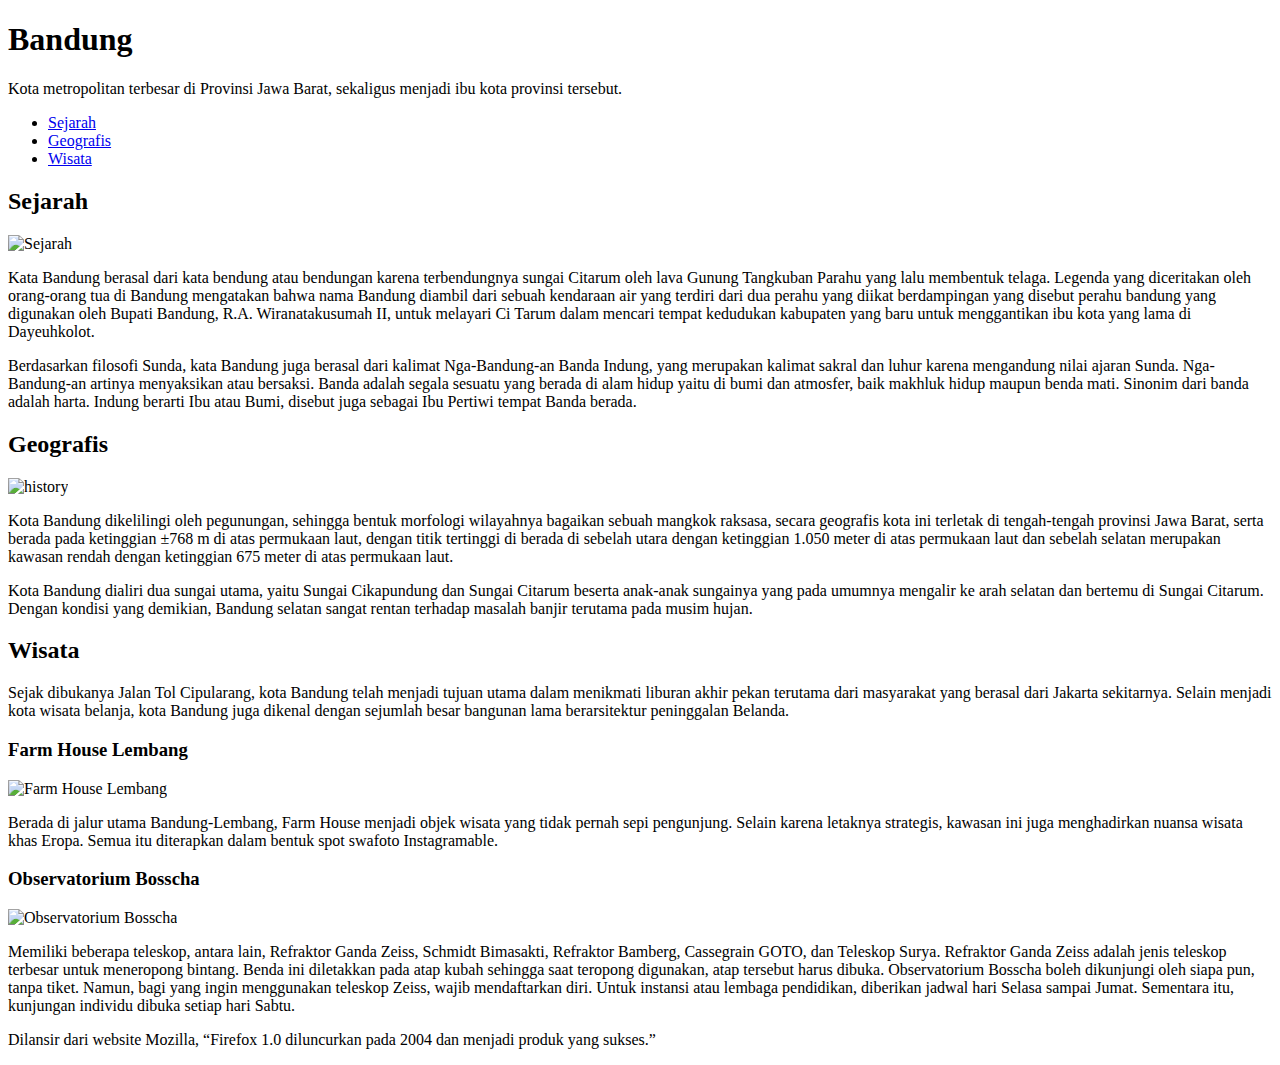
==== index.html @ aed91093 "anchor" ====
<!DOCTYPE html>
<html>
<head>	

<meta charset = "utf-8">
<title> Halaman Profil Bandung </title>
</head>

<body>
<h1>Bandung</h1>
<p>Kota metropolitan terbesar di Provinsi Jawa Barat, sekaligus menjadi ibu kota provinsi tersebut.</p>
 
<ul>
    <li><a href = "#Sejarah">Sejarah</a></li>
    <li><a href = "#Geografis">Geografis</a></li>
    <li><a href="#Wisata">Wisata</a></li>
</ul>

<h2 id="Sejarah">Sejarah</h2>
<img src="D:\assets\history bandung.jpeg" alt = "Sejarah" width="500">
<p>Kata Bandung berasal dari kata bendung atau bendungan karena terbendungnya sungai Citarum oleh lava Gunung Tangkuban Parahu yang lalu membentuk telaga. Legenda yang diceritakan oleh orang-orang tua di Bandung mengatakan bahwa nama Bandung diambil dari sebuah kendaraan air yang terdiri dari dua perahu yang diikat berdampingan yang disebut perahu bandung yang digunakan oleh Bupati Bandung, R.A. Wiranatakusumah II, untuk melayari Ci Tarum dalam mencari tempat kedudukan kabupaten yang baru untuk menggantikan ibu kota yang lama di Dayeuhkolot.</p>
 
 
Berdasarkan filosofi Sunda, kata Bandung juga berasal dari kalimat Nga-Bandung-an Banda Indung, yang merupakan kalimat sakral dan luhur karena mengandung nilai ajaran Sunda. Nga-Bandung-an artinya menyaksikan atau bersaksi. Banda adalah segala sesuatu yang berada di alam hidup yaitu di bumi dan atmosfer, baik makhluk hidup maupun benda mati. Sinonim dari banda adalah harta. Indung berarti Ibu atau Bumi, disebut juga sebagai Ibu Pertiwi tempat Banda berada.
 
 
<h2 id="Geografis">Geografis</h2>
<img src="D:\assets\geografis bandung.jpeg" alt="history" width="500">
<p>Kota Bandung dikelilingi oleh pegunungan, sehingga bentuk morfologi wilayahnya bagaikan sebuah mangkok raksasa, secara geografis kota ini terletak di tengah-tengah provinsi Jawa Barat, serta berada pada ketinggian ±768 m di atas permukaan laut, dengan titik tertinggi di berada di sebelah utara dengan ketinggian 1.050 meter di atas permukaan laut dan sebelah selatan merupakan kawasan rendah dengan ketinggian 675 meter di atas permukaan laut.</p>
 
 
Kota Bandung dialiri dua sungai utama, yaitu Sungai Cikapundung dan Sungai Citarum beserta anak-anak sungainya yang pada umumnya mengalir ke arah selatan dan bertemu di Sungai Citarum. Dengan kondisi yang demikian, Bandung selatan sangat rentan terhadap masalah banjir terutama pada musim hujan.
 
<ol start="10" >


</ol>
<h2 id="Wisata">Wisata</h2>
Sejak dibukanya Jalan Tol Cipularang, kota Bandung telah menjadi tujuan utama dalam menikmati liburan akhir pekan terutama dari masyarakat yang berasal dari Jakarta sekitarnya. Selain menjadi kota wisata belanja, kota Bandung juga dikenal dengan sejumlah besar bangunan lama berarsitektur peninggalan Belanda.

 
<h3>Farm House Lembang</h3>
<img src="D:\assets\farm house bandung.jpeg" alt="Farm House Lembang" width="500">
<p>Berada di jalur utama Bandung-Lembang, Farm House menjadi objek wisata yang tidak pernah sepi pengunjung. Selain karena letaknya strategis, kawasan ini juga menghadirkan nuansa wisata khas Eropa. Semua itu diterapkan dalam bentuk spot swafoto Instagramable.</p>
 
 
<h3>Observatorium Bosscha</h3>
<img src="D:\assets\bosschaBandung.jpeg" alt="Observatorium Bosscha" width="500">
<p>Memiliki beberapa teleskop, antara lain, Refraktor Ganda Zeiss, Schmidt Bimasakti, Refraktor Bamberg, Cassegrain GOTO, dan Teleskop Surya. Refraktor Ganda Zeiss adalah jenis teleskop terbesar untuk meneropong bintang. Benda ini diletakkan pada atap kubah sehingga saat teropong digunakan, atap tersebut harus dibuka. Observatorium Bosscha boleh dikunjungi oleh siapa pun, tanpa tiket. Namun, bagi yang ingin menggunakan teleskop Zeiss, wajib mendaftarkan diri. Untuk instansi atau lembaga pendidikan, diberikan jadwal hari Selasa sampai Jumat. Sementara itu, kunjungan individu dibuka setiap hari Sabtu.</p>
</body>

<p>Dilansir dari website Mozilla, <q cite="https://www.mozilla.org/en-US/about/history/details/">Firefox 1.0 diluncurkan
    pada 2004 dan menjadi produk yang sukses.</q>
 </p>
</html>
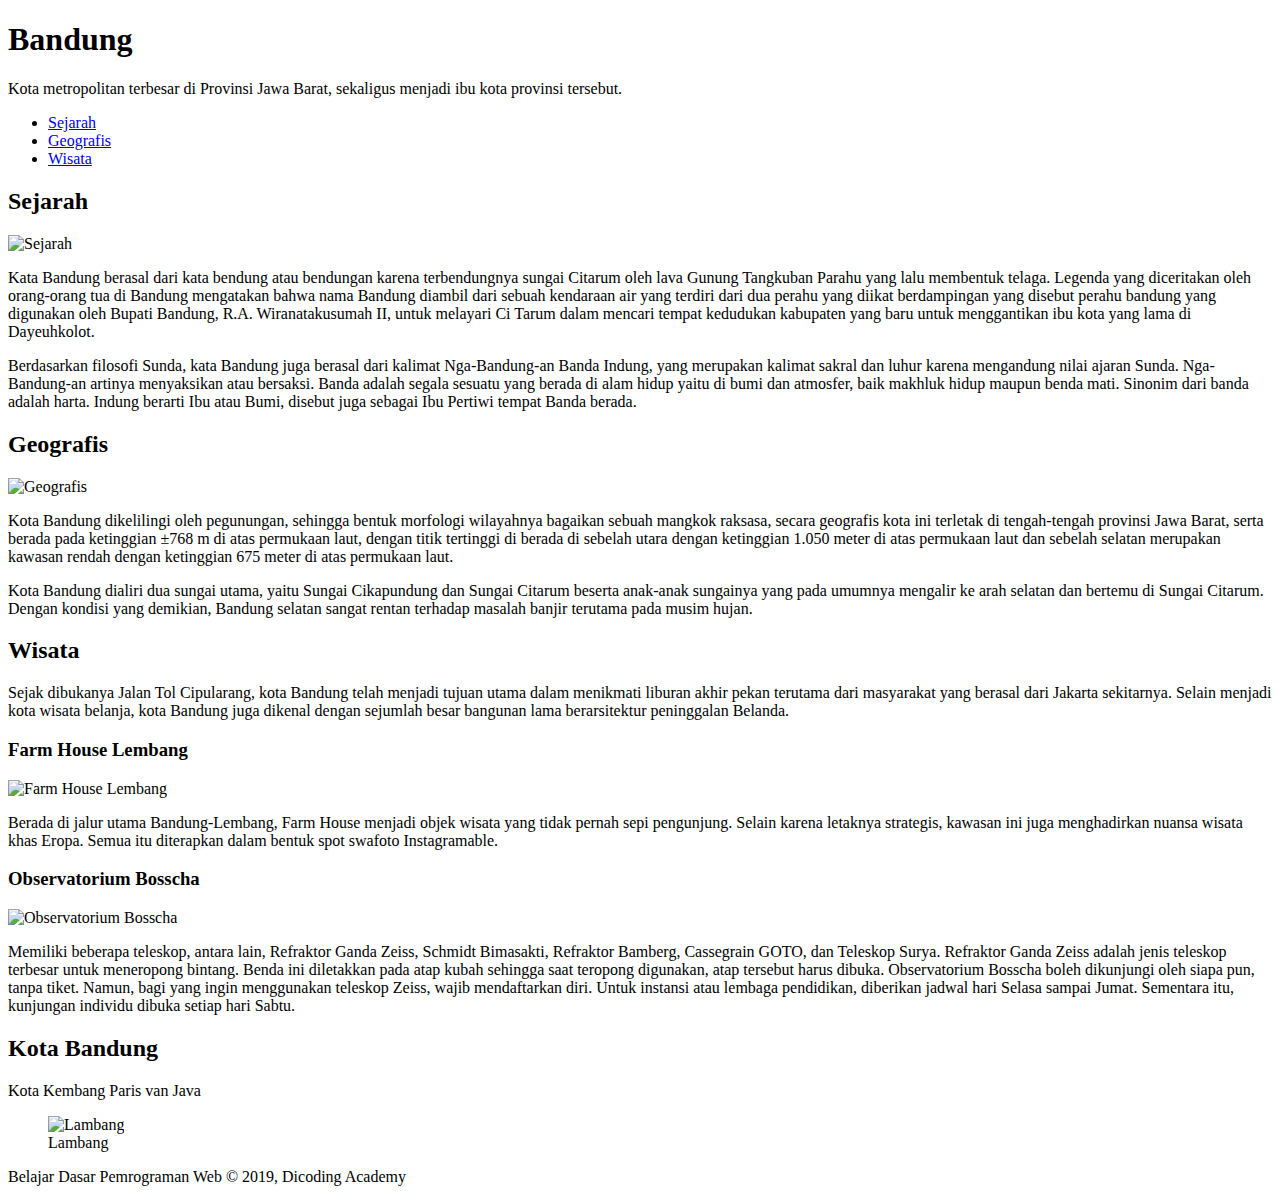
==== commit ce15d3ea: "struktur halaman" ====
--- a/index.html
+++ b/index.html
@@ -1,60 +1,94 @@
 <!DOCTYPE html>
 <html>
-<head>	
+<head>
+    <meta charset="utf-8">
+    <title>Halaman Profil Bandung</title>
+</head>
+<body>
+    <header>
+        <h1>Bandung</h1>
+        <p>Kota metropolitan terbesar di Provinsi Jawa Barat, sekaligus menjadi ibu kota provinsi tersebut.</p>
+        <nav>
+            <ul>
+                <li><a href="#Sejarah">Sejarah</a></li>
+                <li><a href="#Geografis">Geografis</a></li>
+                <li><a href="#Wisata">Wisata</a></li>
+            </ul>
+        </nav>
+    </header>
+    <main>
+        <div id="content">
+            <article id="Sejarah">
+                <h2>Sejarah</h2>
+                <img src="D:\assets\history bandung.jpeg" alt="Sejarah" width="500">
+                <p>
+                    Kata Bandung berasal dari kata bendung atau bendungan karena terbendungnya sungai Citarum oleh lava Gunung Tangkuban Parahu yang lalu membentuk telaga. 
+                    Legenda yang diceritakan oleh orang-orang tua di Bandung mengatakan bahwa nama Bandung diambil dari sebuah kendaraan air yang terdiri dari dua perahu 
+                    yang diikat berdampingan yang disebut perahu bandung yang digunakan oleh Bupati Bandung, R.A. Wiranatakusumah II, untuk melayari Ci Tarum dalam mencari tempat 
+                    kedudukan kabupaten yang baru untuk menggantikan ibu kota yang lama di Dayeuhkolot.
+                </p>
+                <p>
+                    Berdasarkan filosofi Sunda, kata Bandung juga berasal dari kalimat Nga-Bandung-an Banda Indung, yang merupakan kalimat sakral dan luhur karena 
+                    mengandung nilai ajaran Sunda. Nga-Bandung-an artinya menyaksikan atau bersaksi. Banda adalah segala sesuatu yang berada di alam hidup yaitu di bumi 
+                    dan atmosfer, baik makhluk hidup maupun benda mati. Sinonim dari banda adalah harta. Indung berarti Ibu atau Bumi, disebut juga sebagai Ibu Pertiwi tempat Banda berada.
+                </p>
+            </article>
 
-<meta charset = "utf-8">
-<title> Halaman Profil Bandung </title>
-</head>
+            <article id="Geografis">
+                <h2>Geografis</h2>
+                <img src="D:\assets\geografis bandung.jpeg" alt="Geografis" width="500">
+                <p>
+                    Kota Bandung dikelilingi oleh pegunungan, sehingga bentuk morfologi wilayahnya bagaikan sebuah mangkok raksasa, secara geografis kota ini terletak di tengah-tengah 
+                    provinsi Jawa Barat, serta berada pada ketinggian ±768 m di atas permukaan laut, dengan titik tertinggi di berada di sebelah utara dengan ketinggian 1.050 meter di atas 
+                    permukaan laut dan sebelah selatan merupakan kawasan rendah dengan ketinggian 675 meter di atas permukaan laut.
+                </p>
+                <p>
+                    Kota Bandung dialiri dua sungai utama, yaitu Sungai Cikapundung dan Sungai Citarum beserta anak-anak sungainya yang pada umumnya mengalir ke arah selatan dan bertemu 
+                    di Sungai Citarum. Dengan kondisi yang demikian, Bandung selatan sangat rentan terhadap masalah banjir terutama pada musim hujan.
+                </p>
+            </article>
 
-<body>
-<h1>Bandung</h1>
-<p>Kota metropolitan terbesar di Provinsi Jawa Barat, sekaligus menjadi ibu kota provinsi tersebut.</p>
- 
-<ul>
-    <li><a href = "#Sejarah">Sejarah</a></li>
-    <li><a href = "#Geografis">Geografis</a></li>
-    <li><a href="#Wisata">Wisata</a></li>
-</ul>
+            <article id="Wisata">
+                <h2>Wisata</h2>
+                <p>
+                    Sejak dibukanya Jalan Tol Cipularang, kota Bandung telah menjadi tujuan utama dalam menikmati liburan akhir pekan terutama dari masyarakat yang berasal dari Jakarta 
+                    sekitarnya. Selain menjadi kota wisata belanja, kota Bandung juga dikenal dengan sejumlah besar bangunan lama berarsitektur peninggalan Belanda.
+                </p>
+                <section>
+                    <h3>Farm House Lembang</h3>
+                    <img src="D:\assets\farm house bandung.jpeg" alt="Farm House Lembang" width="500">
+                    <p>
+                        Berada di jalur utama Bandung-Lembang, Farm House menjadi objek wisata yang tidak pernah sepi pengunjung. Selain karena letaknya strategis, kawasan ini juga menghadirkan 
+                        nuansa wisata khas Eropa. Semua itu diterapkan dalam bentuk spot swafoto Instagramable.
+                    </p>
+                </section>
 
-<h2 id="Sejarah">Sejarah</h2>
-<img src="D:\assets\history bandung.jpeg" alt = "Sejarah" width="500">
-<p>Kata Bandung berasal dari kata bendung atau bendungan karena terbendungnya sungai Citarum oleh lava Gunung Tangkuban Parahu yang lalu membentuk telaga. Legenda yang diceritakan oleh orang-orang tua di Bandung mengatakan bahwa nama Bandung diambil dari sebuah kendaraan air yang terdiri dari dua perahu yang diikat berdampingan yang disebut perahu bandung yang digunakan oleh Bupati Bandung, R.A. Wiranatakusumah II, untuk melayari Ci Tarum dalam mencari tempat kedudukan kabupaten yang baru untuk menggantikan ibu kota yang lama di Dayeuhkolot.</p>
- 
- 
-Berdasarkan filosofi Sunda, kata Bandung juga berasal dari kalimat Nga-Bandung-an Banda Indung, yang merupakan kalimat sakral dan luhur karena mengandung nilai ajaran Sunda. Nga-Bandung-an artinya menyaksikan atau bersaksi. Banda adalah segala sesuatu yang berada di alam hidup yaitu di bumi dan atmosfer, baik makhluk hidup maupun benda mati. Sinonim dari banda adalah harta. Indung berarti Ibu atau Bumi, disebut juga sebagai Ibu Pertiwi tempat Banda berada.
- 
- 
-<h2 id="Geografis">Geografis</h2>
-<img src="D:\assets\geografis bandung.jpeg" alt="history" width="500">
-<p>Kota Bandung dikelilingi oleh pegunungan, sehingga bentuk morfologi wilayahnya bagaikan sebuah mangkok raksasa, secara geografis kota ini terletak di tengah-tengah provinsi Jawa Barat, serta berada pada ketinggian ±768 m di atas permukaan laut, dengan titik tertinggi di berada di sebelah utara dengan ketinggian 1.050 meter di atas permukaan laut dan sebelah selatan merupakan kawasan rendah dengan ketinggian 675 meter di atas permukaan laut.</p>
- 
- 
-Kota Bandung dialiri dua sungai utama, yaitu Sungai Cikapundung dan Sungai Citarum beserta anak-anak sungainya yang pada umumnya mengalir ke arah selatan dan bertemu di Sungai Citarum. Dengan kondisi yang demikian, Bandung selatan sangat rentan terhadap masalah banjir terutama pada musim hujan.
- 
-<ol start="10" >
-
-
-</ol>
-<h2 id="Wisata">Wisata</h2>
-Sejak dibukanya Jalan Tol Cipularang, kota Bandung telah menjadi tujuan utama dalam menikmati liburan akhir pekan terutama dari masyarakat yang berasal dari Jakarta sekitarnya. Selain menjadi kota wisata belanja, kota Bandung juga dikenal dengan sejumlah besar bangunan lama berarsitektur peninggalan Belanda.
-
- 
-<h3>Farm House Lembang</h3>
-<img src="D:\assets\farm house bandung.jpeg" alt="Farm House Lembang" width="500">
-<p>Berada di jalur utama Bandung-Lembang, Farm House menjadi objek wisata yang tidak pernah sepi pengunjung. Selain karena letaknya strategis, kawasan ini juga menghadirkan nuansa wisata khas Eropa. Semua itu diterapkan dalam bentuk spot swafoto Instagramable.</p>
- 
- 
-<h3>Observatorium Bosscha</h3>
-<img src="D:\assets\bosschaBandung.jpeg" alt="Observatorium Bosscha" width="500">
-<p>Memiliki beberapa teleskop, antara lain, Refraktor Ganda Zeiss, Schmidt Bimasakti, Refraktor Bamberg, Cassegrain GOTO, dan Teleskop Surya. Refraktor Ganda Zeiss adalah jenis teleskop terbesar untuk meneropong bintang. Benda ini diletakkan pada atap kubah sehingga saat teropong digunakan, atap tersebut harus dibuka. Observatorium Bosscha boleh dikunjungi oleh siapa pun, tanpa tiket. Namun, bagi yang ingin menggunakan teleskop Zeiss, wajib mendaftarkan diri. Untuk instansi atau lembaga pendidikan, diberikan jadwal hari Selasa sampai Jumat. Sementara itu, kunjungan individu dibuka setiap hari Sabtu.</p>
+                <section>
+                    <h3>Observatorium Bosscha</h3>
+                    <img src="D:\assets\bosschaBandung.jpeg" alt="Observatorium Bosscha" width="500">
+                    <p>
+                        Memiliki beberapa teleskop, antara lain, Refraktor Ganda Zeiss, Schmidt Bimasakti, Refraktor Bamberg, Cassegrain GOTO, dan Teleskop Surya. Refraktor Ganda Zeiss adalah jenis 
+                        teleskop terbesar untuk meneropong bintang. Benda ini diletakkan pada atap kubah sehingga saat teropong digunakan, atap tersebut harus dibuka. Observatorium Bosscha boleh dikunjungi 
+                        oleh siapa pun, tanpa tiket. Namun, bagi yang ingin menggunakan teleskop Zeiss, wajib mendaftarkan diri. Untuk instansi atau lembaga pendidikan, diberikan jadwal hari Selasa sampai Jumat. 
+                        Sementara itu, kunjungan individu dibuka setiap hari Sabtu.
+                    </p>
+                </section>
+            </article>
+        </div>
+        <aside>
+            <article>
+                <h2>Kota Bandung</h2>
+                <p>Kota Kembang Paris van Java</p>
+                <figure>
+                    <img src="D:\assets\Kota Bandung.png" alt="Lambang">
+                    <figcaption>Lambang</figcaption>
+                </figure>
+            </article>
+        </aside>
+    </main>
+    
+    <footer>
+        <p>Belajar Dasar Pemrograman Web &#169; 2019, Dicoding Academy</p>
+    </footer>
 </body>
-
-<p>Dilansir dari website Mozilla, <q cite="https://www.mozilla.org/en-US/about/history/details/">Firefox 1.0 diluncurkan
-    pada 2004 dan menjadi produk yang sukses.</q>
- </p>
-</html>
-
-
-
-
-
+</html>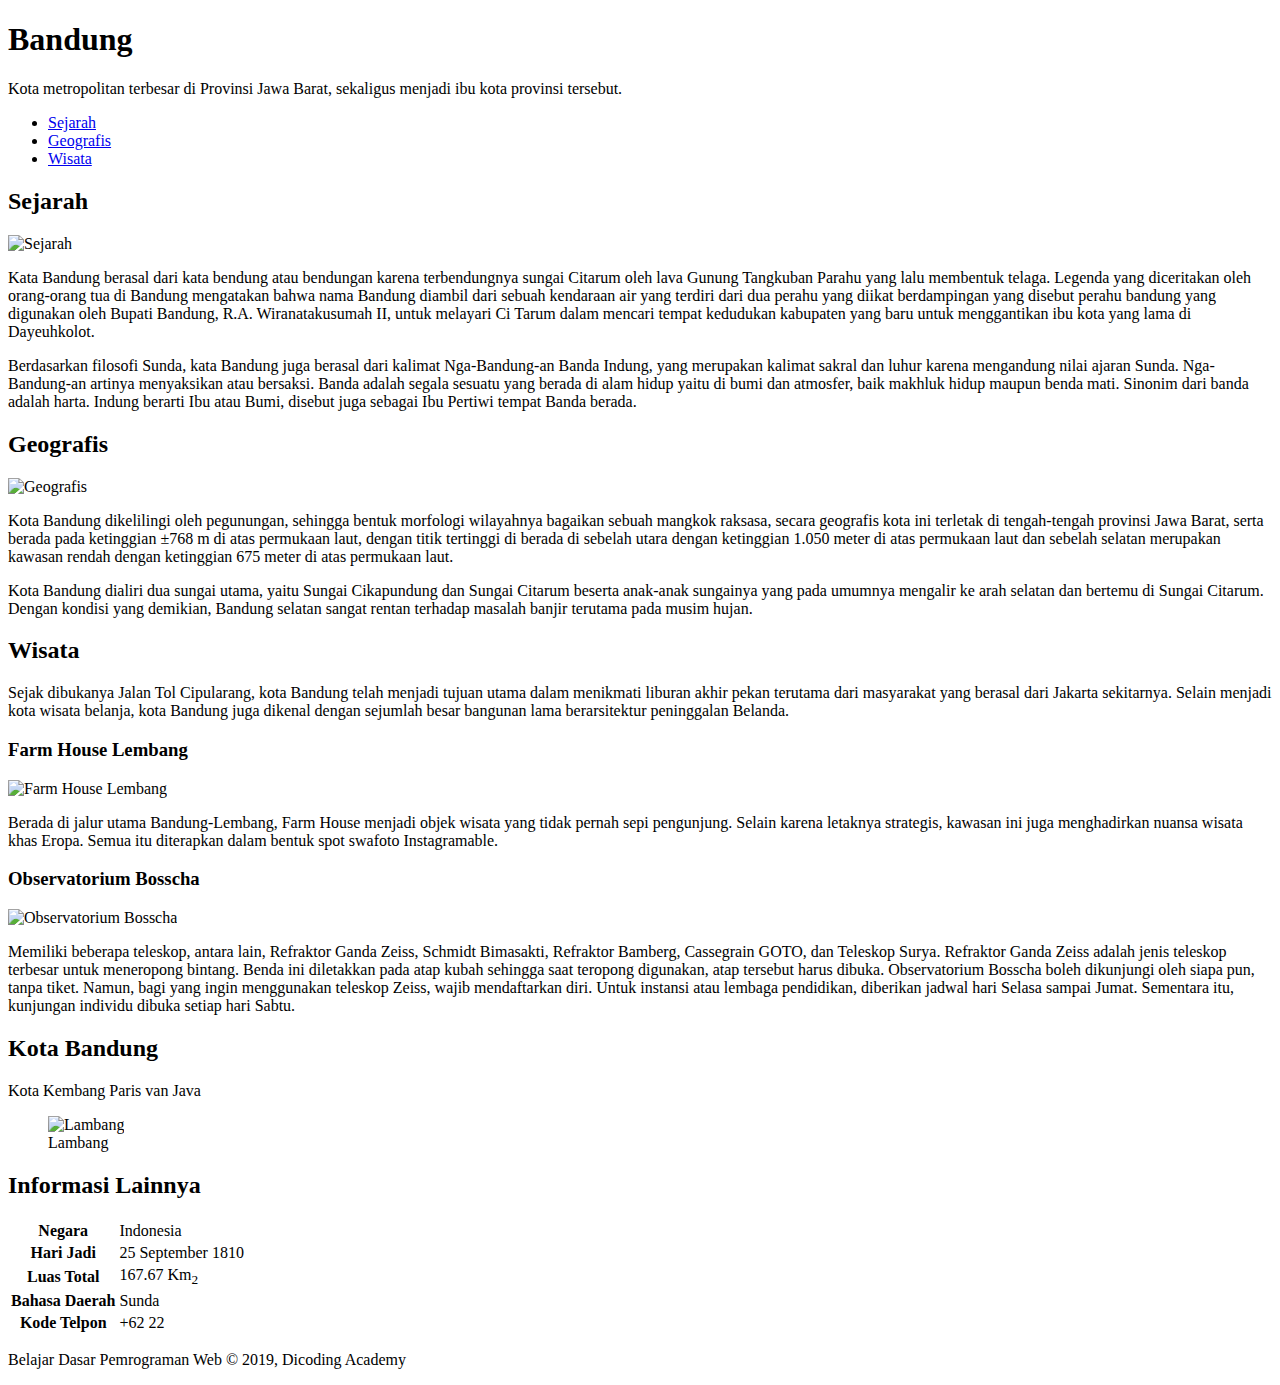
==== commit 4dd81d95: "table" ====
--- a/index.html
+++ b/index.html
@@ -77,12 +77,40 @@
         </div>
         <aside>
             <article>
-                <h2>Kota Bandung</h2>
-                <p>Kota Kembang Paris van Java</p>
-                <figure>
-                    <img src="D:\assets\Kota Bandung.png" alt="Lambang">
-                    <figcaption>Lambang</figcaption>
-                </figure>
+                <header>
+                    <h2>Kota Bandung</h2>
+                    <p>Kota Kembang Paris van Java</p>
+                    <figure>
+                        <img src="D:\assets\Kota Bandung.png" alt="Lambang">
+                        <figcaption>Lambang</figcaption>
+                    </figure>
+                </header>
+                <section>
+                    <h2>Informasi Lainnya</h2>
+                    <table>
+                        <tr>
+                            <th>Negara</th>
+                            <td>Indonesia</td>
+                        </tr>
+                        <tr>
+                            <th>Hari Jadi</th>
+                            <td>25 September 1810</td>
+                        </tr>
+                        <tr>
+                            <th>Luas Total</th>
+                            <td>167.67 Km<sub>2</sub></td>
+                        </tr>
+                        <tr>
+                            <th>Bahasa Daerah</th>
+                            <td>Sunda</td>
+                        </tr>
+                        <tr>
+                            <th>Kode Telpon </th>
+                            <td><span class="Telpon">+62 22</span></td>
+                        </tr>
+
+                    </table>
+                </section>
             </article>
         </aside>
     </main>
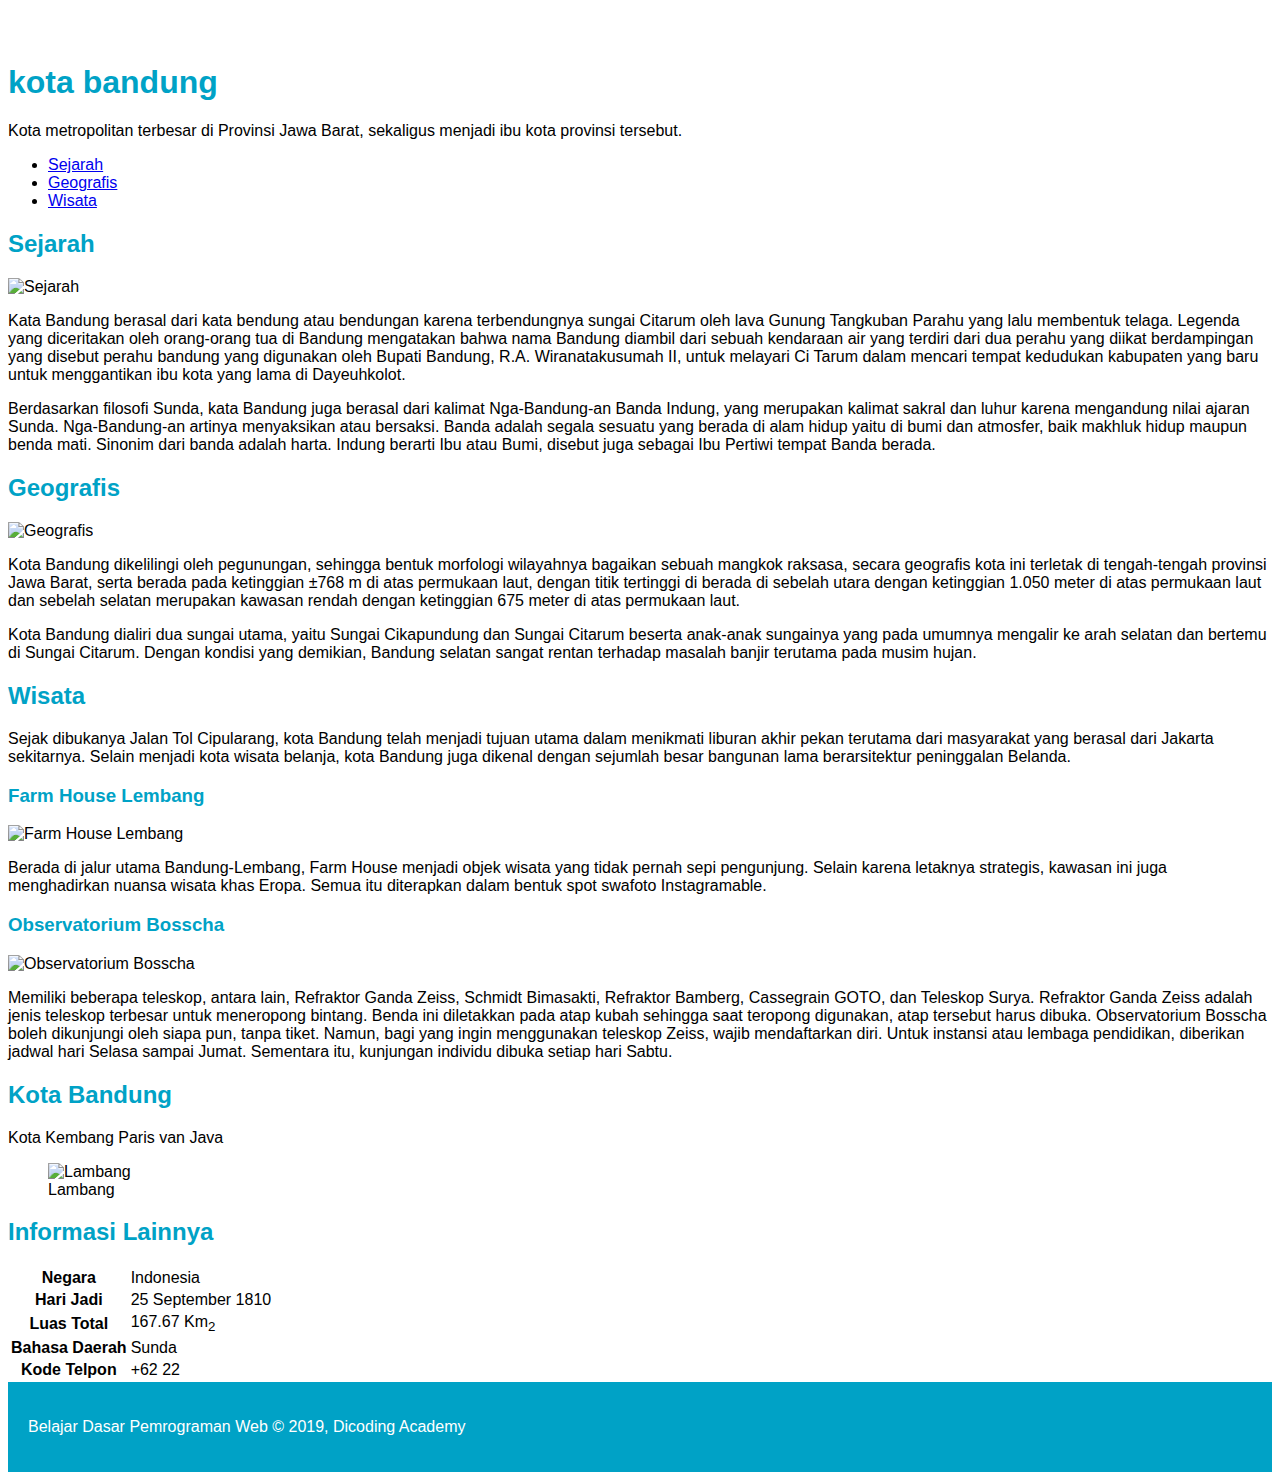
==== commit 273c7760: "rules ccs dasar" ====
--- a/index.html
+++ b/index.html
@@ -3,10 +3,13 @@
 <head>
     <meta charset="utf-8">
     <title>Halaman Profil Bandung</title>
+
+    <link rel="stylesheet" href="styles.css">
 </head>
 <body>
     <header>
-        <h1>Bandung</h1>
+        <!-- <h1>Bandung</h1> -->
+        <h1 style="color: #00a2c6; margin-top: 2em ;">kota bandung</h1><!--Inline Style-->
         <p>Kota metropolitan terbesar di Provinsi Jawa Barat, sekaligus menjadi ibu kota provinsi tersebut.</p>
         <nav>
             <ul>
--- a/styles.css
+++ b/styles.css
@@ -0,0 +1,17 @@
+body {
+    font-family: sans-serif;
+}
+
+h2 ,h3{
+    color: #00a2c6;
+} /* memudahkan dan meringkas style yanng sama
+
+/* h3 {
+    color:#00a2c6;
+} */
+
+footer{
+    padding: 20px;
+    color: white;
+    background-color:#00a2c6;
+}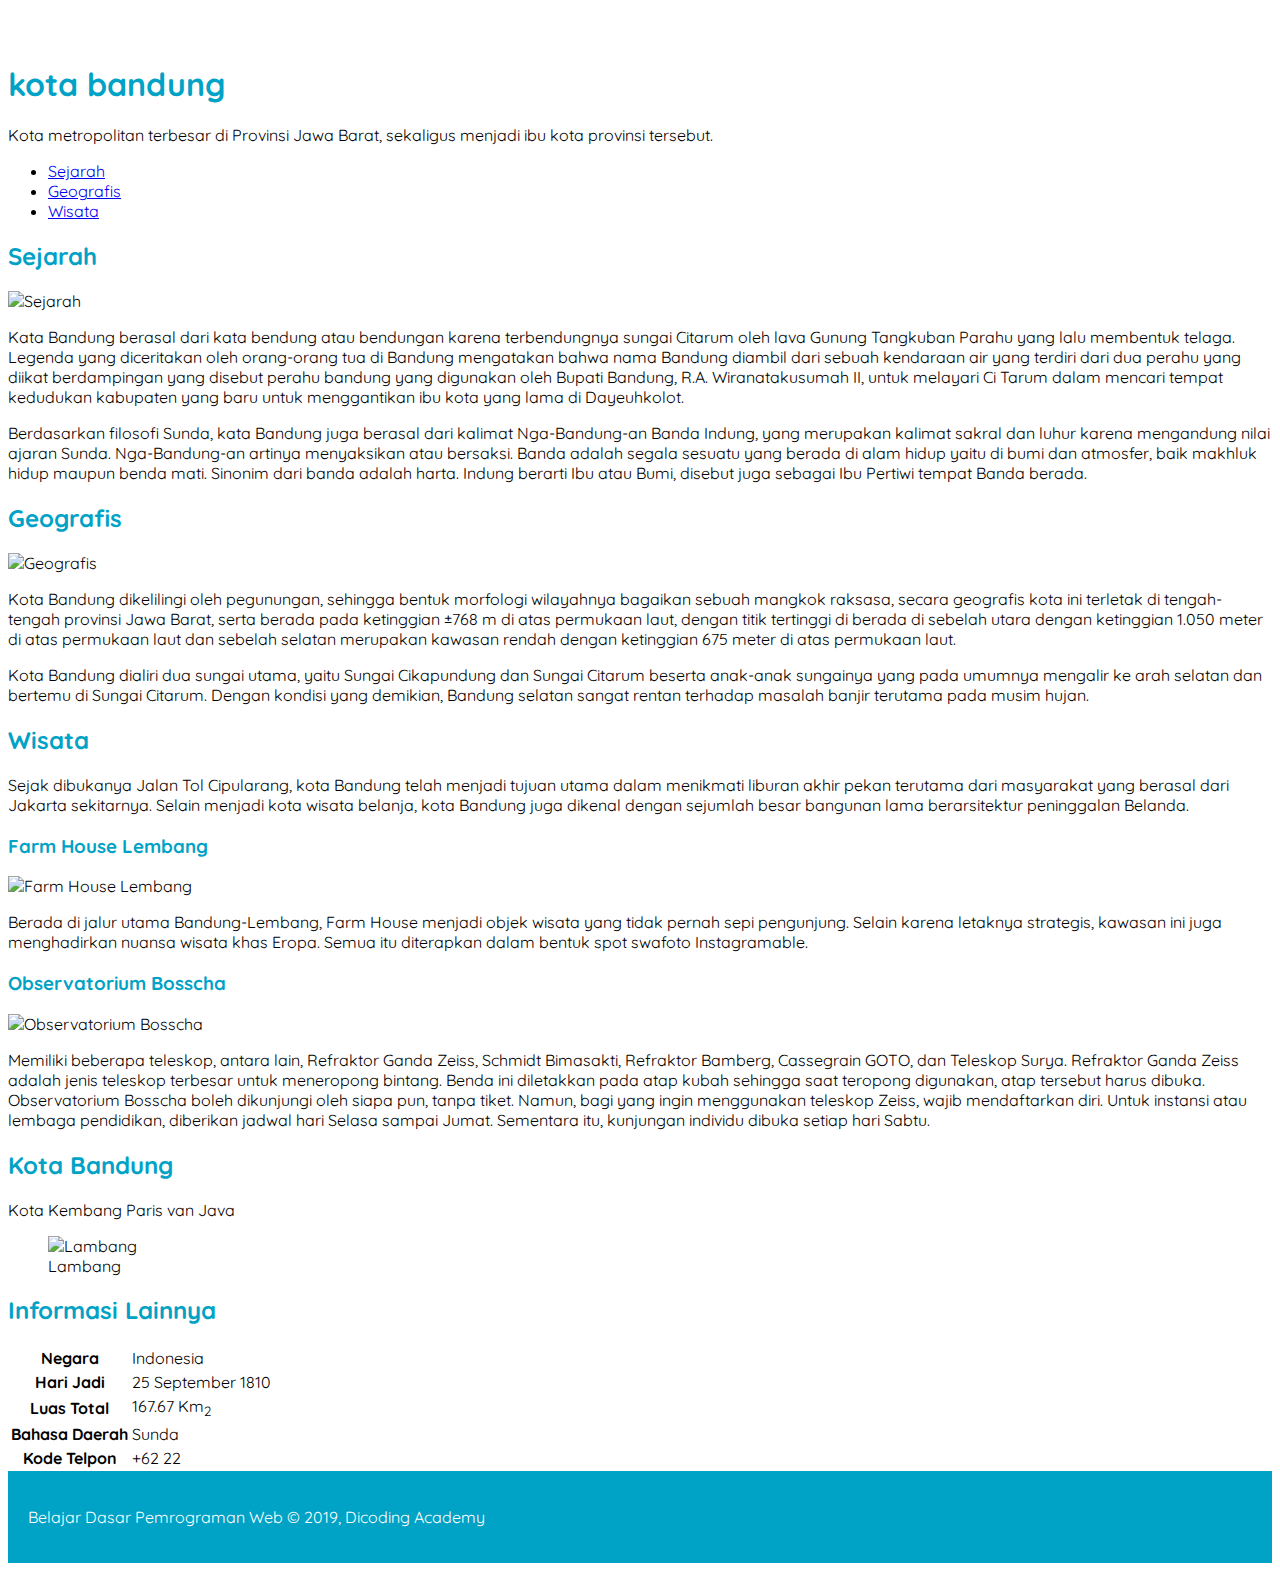
==== commit 9d296818: "Custom Font dengan Google Fonts" ====
--- a/index.html
+++ b/index.html
@@ -3,8 +3,13 @@
 <head>
     <meta charset="utf-8">
     <title>Halaman Profil Bandung</title>
+    <!-- my  own style -->
+    <link rel="stylesheet" href="styles.css">
 
-    <link rel="stylesheet" href="styles.css">
+    <!-- google font -->
+    <link rel="preconnect" href="https://fonts.googleapis.com">
+    <link rel="preconnect" href="https://fonts.gstatic.com" crossorigin>
+    <link href="https://fonts.googleapis.com/css2?family=Quicksand:wght@300..700&display=swap" rel="stylesheet">
 </head>
 <body>
     <header>
--- a/styles.css
+++ b/styles.css
@@ -1,5 +1,32 @@
+
+
+/* ================================FONT=============================== */
+/* font-family: menetapkan jenis font yang akan diterapkan pada target.
+font-size: menentukan ukuran pada teks.
+font-weight: menentukan ketebalan pada teks. 
+font-style: menetapkan styling yang diterapkan pada teks.
+font-variant: menentukan teks untuk menggunakan gaya small caps (huruf kapital kecil).
+font: sebagai shorthand dari properti font yang ada. */
+
+/* jenis font
+Serif: jenis font yang memiliki runcing pada garis akhir karakternya. Times New Roman merupakan salah satu jenis serif font.
+Sans-serif: jenis font yang tidak meruncing pada garis akhir karakternya. Contohnya, “Open Sans”, “Fira Sans” dan lainnya.
+Monospace: jenis font yang memiliki nilai lebar tiap karakternya sama. Consolas merupakan salah satu jenisnya.
+Cursive: jenis font yang tampak seperti handwriting atau hasil tulisan tangan.
+Fantasy: jenis font yang merepresentasikan karakteristik yang menyenangkan.
+System-ui: jika menerapkan nilai ini maka font yang diterapkan akan sama seperti font yang digunakan pada sistem operasi kita.
+Math: jenis font yang digunakan untuk penulisan rumus-rumus matematika.
+Emoji: jenis font yang digunakan untuk menampilkan emoji.
+Fangsong: jenis font yang menampilkan gaya penulisan Chinese.
+
+*/
+
+
+
+
 body {
-    font-family: sans-serif;
+    /* font-family: sans-serif; */
+    font-family: "Quicksand", sans-serif;
 }
 
 h2 ,h3{
@@ -14,4 +41,11 @@
     padding: 20px;
     color: white;
     background-color:#00a2c6;
-}+}
+/* 
+ p::first-letter{
+    font-size: 32px;
+    font-weight: bold;
+    color :#00a2c6  
+} UNTUK HURUF BESAR DI AWAL PARAGRAF(Pseudo-elemen Selector)*/
+
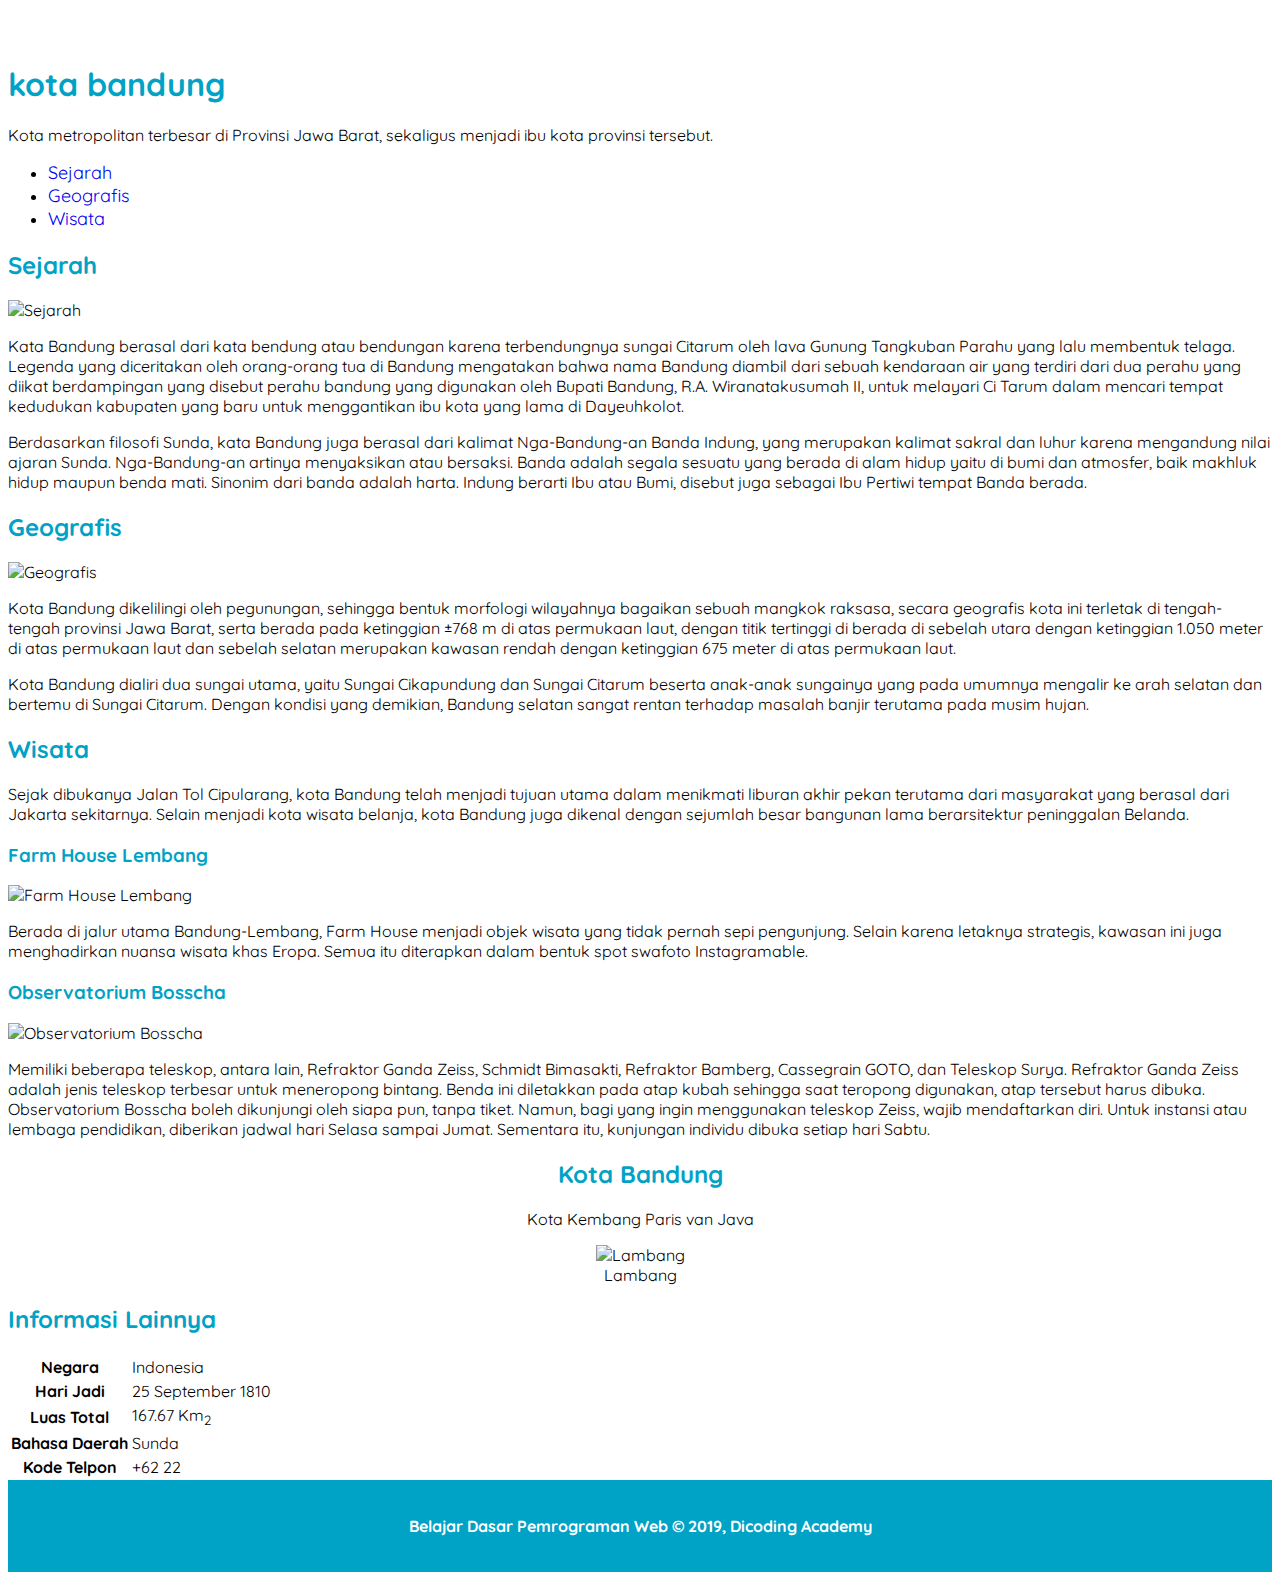
==== commit b9c80f83: "Menetapkan Ukuran, Ketebalan, dan Alignment Teks" ====
--- a/index.html
+++ b/index.html
@@ -84,7 +84,7 @@
             </article>
         </div>
         <aside>
-            <article>
+            <article class="profile">
                 <header>
                     <h2>Kota Bandung</h2>
                     <p>Kota Kembang Paris van Java</p>
--- a/styles.css
+++ b/styles.css
@@ -41,6 +41,10 @@
     padding: 20px;
     color: white;
     background-color:#00a2c6;
+    text-align: center;
+    font-weight: bold;
+    
+        
 }
 /* 
  p::first-letter{
@@ -49,3 +53,16 @@
     color :#00a2c6  
 } UNTUK HURUF BESAR DI AWAL PARAGRAF(Pseudo-elemen Selector)*/
 
+nav a {
+    font-size: 18px;
+    font-weight: 400;
+    text-decoration:none;
+}
+
+nav a:hover {
+    font-weight: bold;
+  }
+
+.profile header{
+    text-align: center;
+}
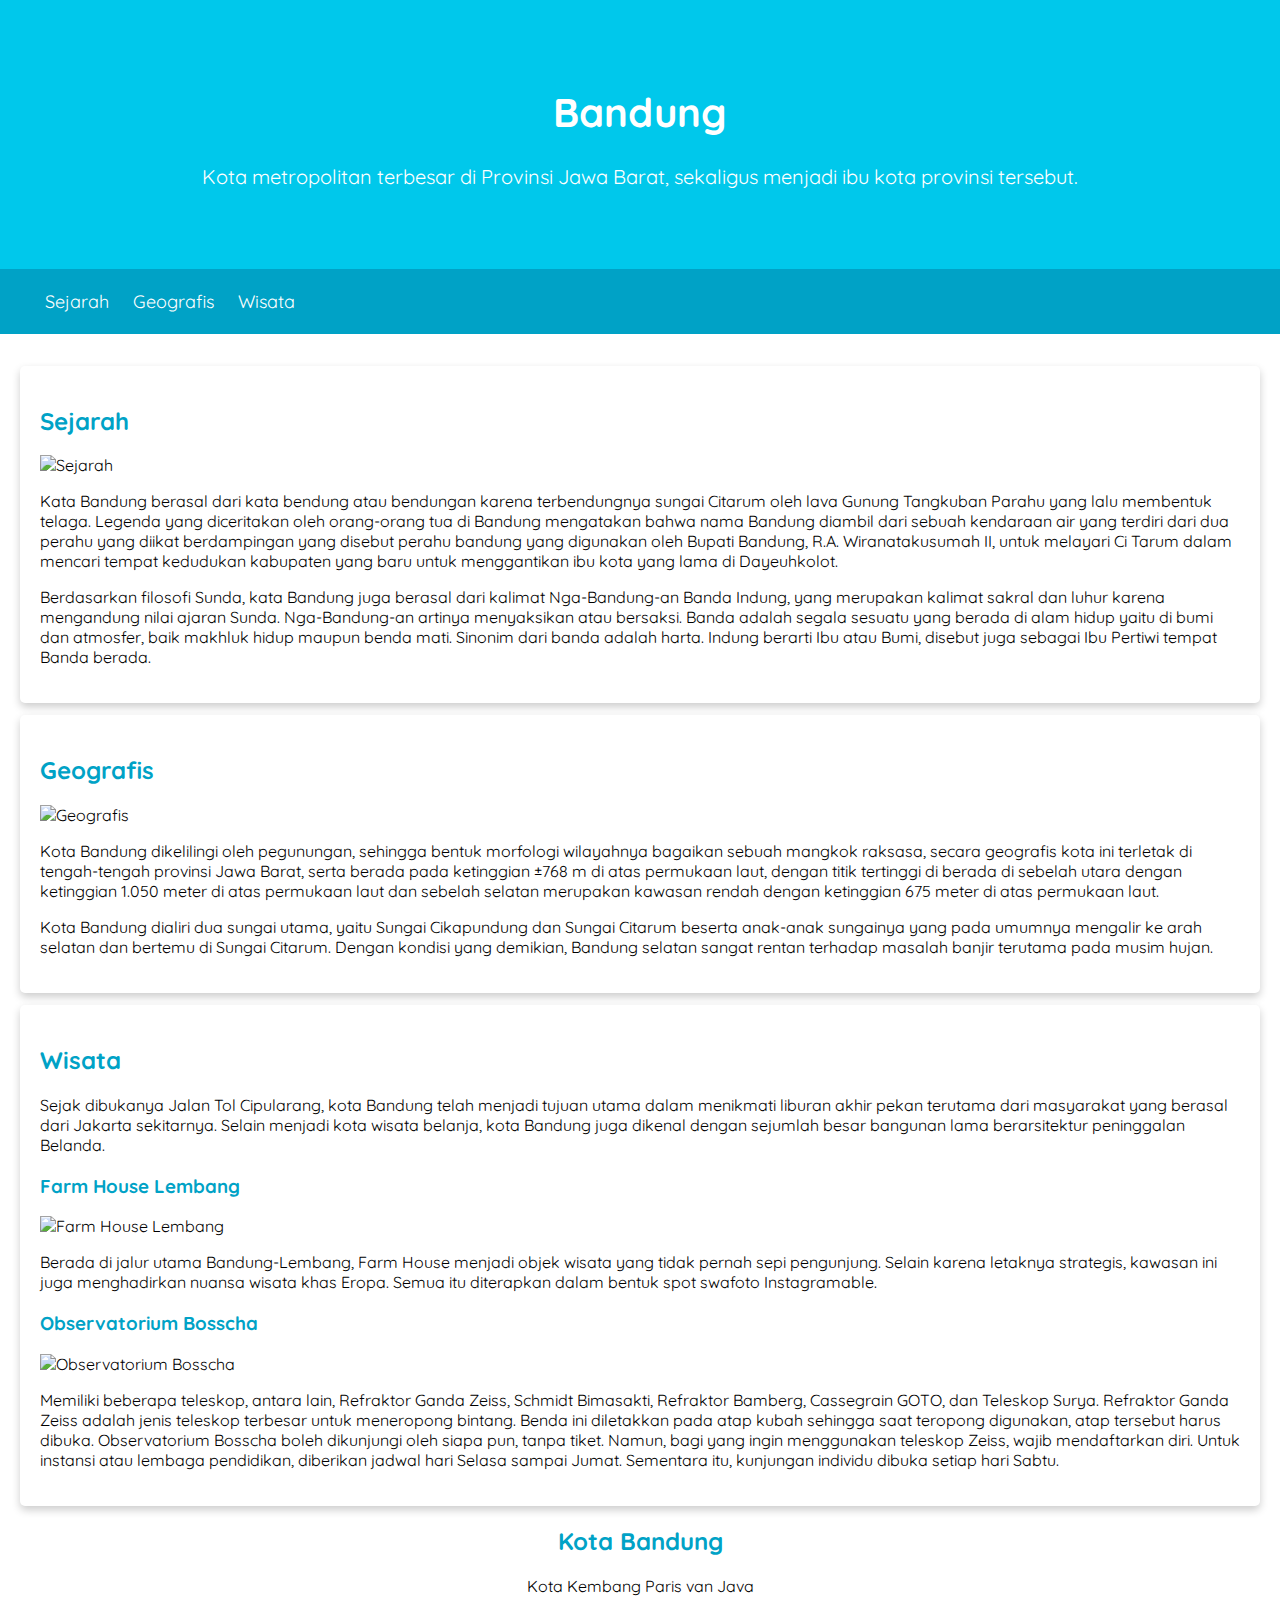
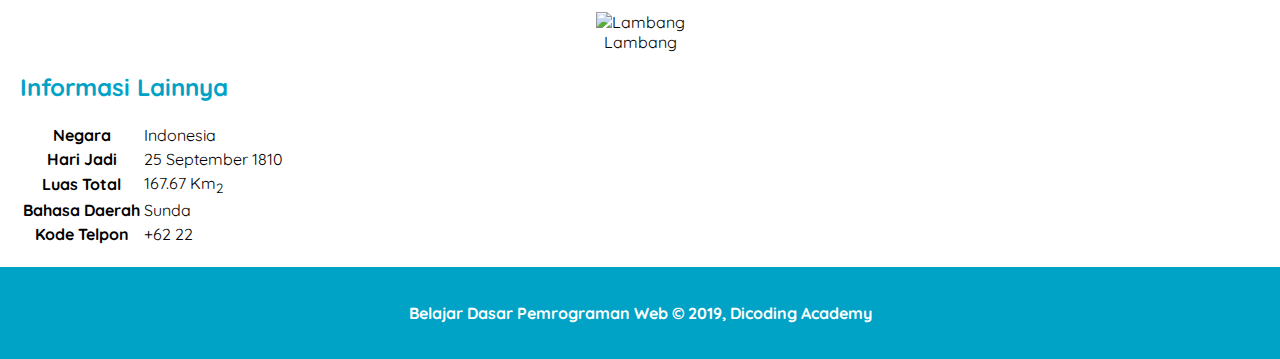
==== commit 354e64a6: "menyesuaikan font padding margin color" ====
--- a/index.html
+++ b/index.html
@@ -13,9 +13,11 @@
 </head>
 <body>
     <header>
-        <!-- <h1>Bandung</h1> -->
-        <h1 style="color: #00a2c6; margin-top: 2em ;">kota bandung</h1><!--Inline Style-->
-        <p>Kota metropolitan terbesar di Provinsi Jawa Barat, sekaligus menjadi ibu kota provinsi tersebut.</p>
+        <div class="jumbotron">
+            <h1>Bandung</h1>
+            <!-- <h1 style="color: #00a2c6; margin-top: 2em ;">kota bandung</h1>Inline Style -->
+            <p>Kota metropolitan terbesar di Provinsi Jawa Barat, sekaligus menjadi ibu kota provinsi tersebut.</p>
+        </div>
         <nav>
             <ul>
                 <li><a href="#Sejarah">Sejarah</a></li>
@@ -26,9 +28,9 @@
     </header>
     <main>
         <div id="content">
-            <article id="Sejarah">
+            <article id="Sejarah" class="card">
                 <h2>Sejarah</h2>
-                <img src="D:\assets\history bandung.jpeg" alt="Sejarah" width="500">
+                <img src="D:\assets\history bandung.jpeg" alt="Sejarah"class="featured-image" >
                 <p>
                     Kata Bandung berasal dari kata bendung atau bendungan karena terbendungnya sungai Citarum oleh lava Gunung Tangkuban Parahu yang lalu membentuk telaga. 
                     Legenda yang diceritakan oleh orang-orang tua di Bandung mengatakan bahwa nama Bandung diambil dari sebuah kendaraan air yang terdiri dari dua perahu 
@@ -42,9 +44,9 @@
                 </p>
             </article>
 
-            <article id="Geografis">
+            <article id="Geografis" class="card">
                 <h2>Geografis</h2>
-                <img src="D:\assets\geografis bandung.jpeg" alt="Geografis" width="500">
+                <img src="D:\assets\geografis bandung.jpeg" alt="Geografis"class="featured-image">
                 <p>
                     Kota Bandung dikelilingi oleh pegunungan, sehingga bentuk morfologi wilayahnya bagaikan sebuah mangkok raksasa, secara geografis kota ini terletak di tengah-tengah 
                     provinsi Jawa Barat, serta berada pada ketinggian ±768 m di atas permukaan laut, dengan titik tertinggi di berada di sebelah utara dengan ketinggian 1.050 meter di atas 
@@ -56,7 +58,7 @@
                 </p>
             </article>
 
-            <article id="Wisata">
+            <article id="Wisata"class="card">
                 <h2>Wisata</h2>
                 <p>
                     Sejak dibukanya Jalan Tol Cipularang, kota Bandung telah menjadi tujuan utama dalam menikmati liburan akhir pekan terutama dari masyarakat yang berasal dari Jakarta 
@@ -64,7 +66,7 @@
                 </p>
                 <section>
                     <h3>Farm House Lembang</h3>
-                    <img src="D:\assets\farm house bandung.jpeg" alt="Farm House Lembang" width="500">
+                    <img src="D:\assets\farm house bandung.jpeg" alt="Farm House Lembang " class="featured-image">
                     <p>
                         Berada di jalur utama Bandung-Lembang, Farm House menjadi objek wisata yang tidak pernah sepi pengunjung. Selain karena letaknya strategis, kawasan ini juga menghadirkan 
                         nuansa wisata khas Eropa. Semua itu diterapkan dalam bentuk spot swafoto Instagramable.
@@ -73,7 +75,7 @@
 
                 <section>
                     <h3>Observatorium Bosscha</h3>
-                    <img src="D:\assets\bosschaBandung.jpeg" alt="Observatorium Bosscha" width="500">
+                    <img src="D:\assets\bosschaBandung.jpeg" alt="Observatorium Bosscha"class="featured-image" >
                     <p>
                         Memiliki beberapa teleskop, antara lain, Refraktor Ganda Zeiss, Schmidt Bimasakti, Refraktor Bamberg, Cassegrain GOTO, dan Teleskop Surya. Refraktor Ganda Zeiss adalah jenis 
                         teleskop terbesar untuk meneropong bintang. Benda ini diletakkan pada atap kubah sehingga saat teropong digunakan, atap tersebut harus dibuka. Observatorium Bosscha boleh dikunjungi 
@@ -89,7 +91,7 @@
                     <h2>Kota Bandung</h2>
                     <p>Kota Kembang Paris van Java</p>
                     <figure>
-                        <img src="D:\assets\Kota Bandung.png" alt="Lambang">
+                        <img src="D:\assets\Kota Bandung.png" alt="Lambang" class="profilImg">
                         <figcaption>Lambang</figcaption>
                     </figure>
                 </header>
--- a/styles.css
+++ b/styles.css
@@ -1,33 +1,16 @@
-
-
-/* ================================FONT=============================== */
-/* font-family: menetapkan jenis font yang akan diterapkan pada target.
-font-size: menentukan ukuran pada teks.
-font-weight: menentukan ketebalan pada teks. 
-font-style: menetapkan styling yang diterapkan pada teks.
-font-variant: menentukan teks untuk menggunakan gaya small caps (huruf kapital kecil).
-font: sebagai shorthand dari properti font yang ada. */
-
-/* jenis font
-Serif: jenis font yang memiliki runcing pada garis akhir karakternya. Times New Roman merupakan salah satu jenis serif font.
-Sans-serif: jenis font yang tidak meruncing pada garis akhir karakternya. Contohnya, “Open Sans”, “Fira Sans” dan lainnya.
-Monospace: jenis font yang memiliki nilai lebar tiap karakternya sama. Consolas merupakan salah satu jenisnya.
-Cursive: jenis font yang tampak seperti handwriting atau hasil tulisan tangan.
-Fantasy: jenis font yang merepresentasikan karakteristik yang menyenangkan.
-System-ui: jika menerapkan nilai ini maka font yang diterapkan akan sama seperti font yang digunakan pada sistem operasi kita.
-Math: jenis font yang digunakan untuk penulisan rumus-rumus matematika.
-Emoji: jenis font yang digunakan untuk menampilkan emoji.
-Fangsong: jenis font yang menampilkan gaya penulisan Chinese.
-
-*/
-
-
-
-
 body {
     /* font-family: sans-serif; */
     font-family: "Quicksand", sans-serif;
+
+    margin: 0;
+    padding: 0;
 }
+
+ main {
+    padding: 20px;
+ }
+
+
 
 h2 ,h3{
     color: #00a2c6;
@@ -42,9 +25,7 @@
     color: white;
     background-color:#00a2c6;
     text-align: center;
-    font-weight: bold;
-    
-        
+    font-weight: bold;        
 }
 /* 
  p::first-letter{
@@ -57,6 +38,18 @@
     font-size: 18px;
     font-weight: 400;
     text-decoration:none;
+    color: white;
+}
+
+nav li {
+    display: inline;
+    list-style-type: none;
+    margin-right: 20px;
+}
+
+nav {
+    background-color: #00a2c6;
+    padding: 5px;
 }
 
 nav a:hover {
@@ -66,3 +59,29 @@
 .profile header{
     text-align: center;
 }
+
+.featured-image{
+    width: 100%;
+    max-height: 300px;
+    object-fit: cover;
+    object-position: center;
+}
+
+.profilImg{
+    width: 200px;
+}
+
+.card{
+    box-shadow: 0 4px 8px 0 rgba(0, 0,0,0.2);
+    border-radius: 5px;
+    padding: 20px;
+    margin-top: 12px;
+}
+
+.jumbotron {
+    font-size: 20px;
+    padding: 60px;
+    background-color: #00c8eb;
+    text-align: center;
+    color: white;
+}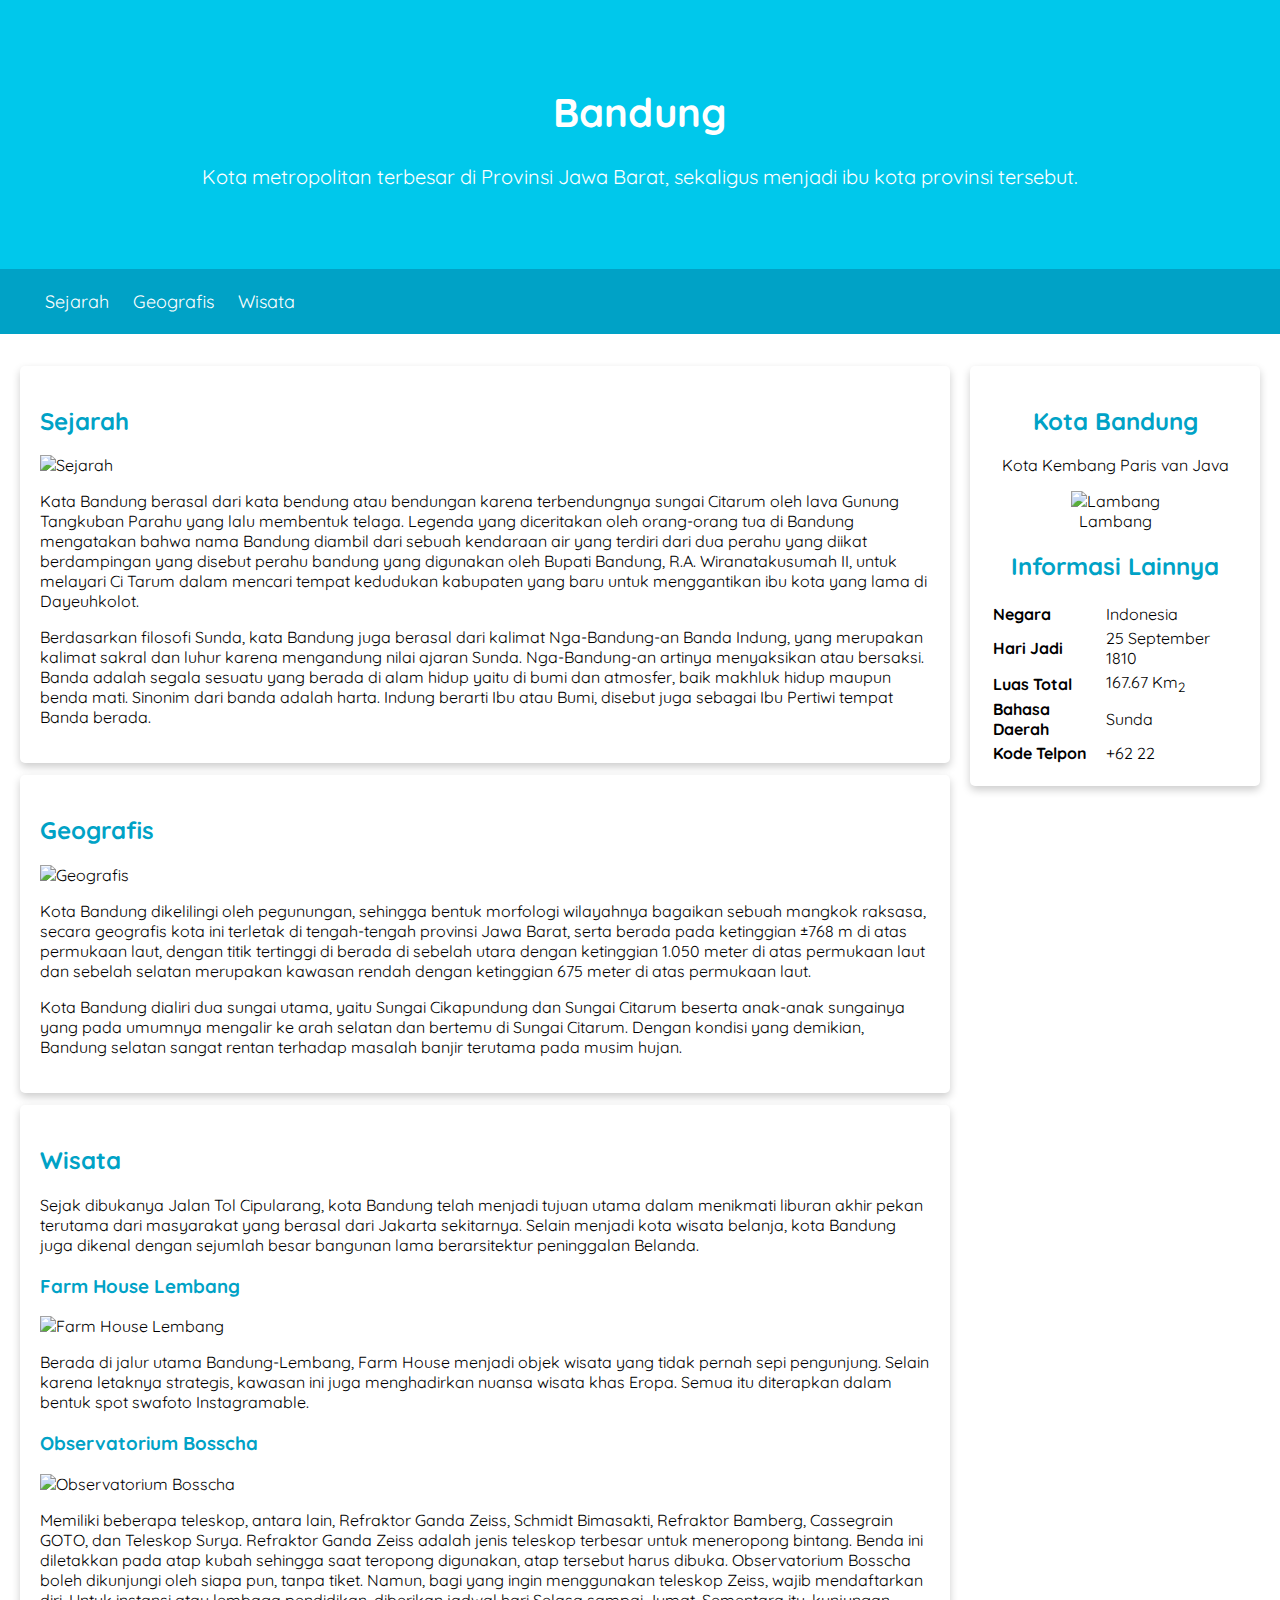
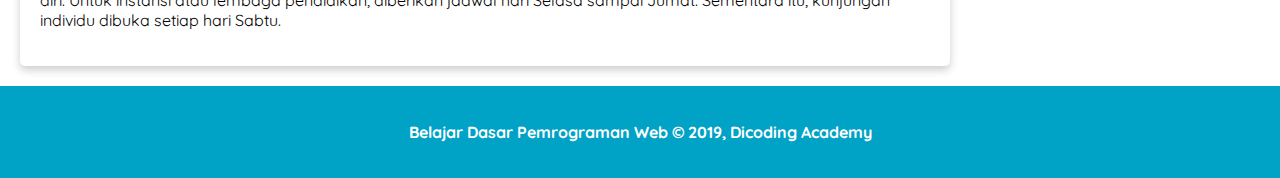
==== commit 88521ac5: "Sticky Position pada Navigation List" ====
--- a/index.html
+++ b/index.html
@@ -2,6 +2,7 @@
 <html>
 <head>
     <meta charset="utf-8">
+    <meta name="viewport" content="width=device-width, initial-scale=1.0" /> 
     <title>Halaman Profil Bandung</title>
     <!-- my  own style -->
     <link rel="stylesheet" href="styles.css">
@@ -86,7 +87,7 @@
             </article>
         </div>
         <aside>
-            <article class="profile">
+            <article class="profile card">
                 <header>
                     <h2>Kota Bandung</h2>
                     <p>Kota Kembang Paris van Java</p>
--- a/styles.css
+++ b/styles.css
@@ -1,3 +1,7 @@
+*{
+    box-sizing: border-box;
+}
+
 body {
     /* font-family: sans-serif; */
     font-family: "Quicksand", sans-serif;
@@ -8,8 +12,8 @@
 
  main {
     padding: 20px;
+    overflow: auto;
  }
-
 
 
 h2 ,h3{
@@ -50,6 +54,8 @@
 nav {
     background-color: #00a2c6;
     padding: 5px;
+    position: sticky;
+    top: 0;
 }
 
 nav a:hover {
@@ -69,6 +75,7 @@
 
 .profilImg{
     width: 200px;
+    
 }
 
 .card{
@@ -84,4 +91,36 @@
     background-color: #00c8eb;
     text-align: center;
     color: white;
-}+}
+
+
+#content {
+    float: left ;
+    width: 75%;
+}
+
+aside{
+    float:right;
+    width: 25%;
+    padding-left: 20px;
+    text-align: center;
+   
+}
+
+th,td {
+    text-align: left;
+    
+}
+
+@media screen and (max-width: 1000px) {
+    #content, aside {
+      width: 100%;
+      padding: 0;
+    }
+
+}/* untuk menyesuaikan device */
+
+header {
+    display: inline;
+}
+
